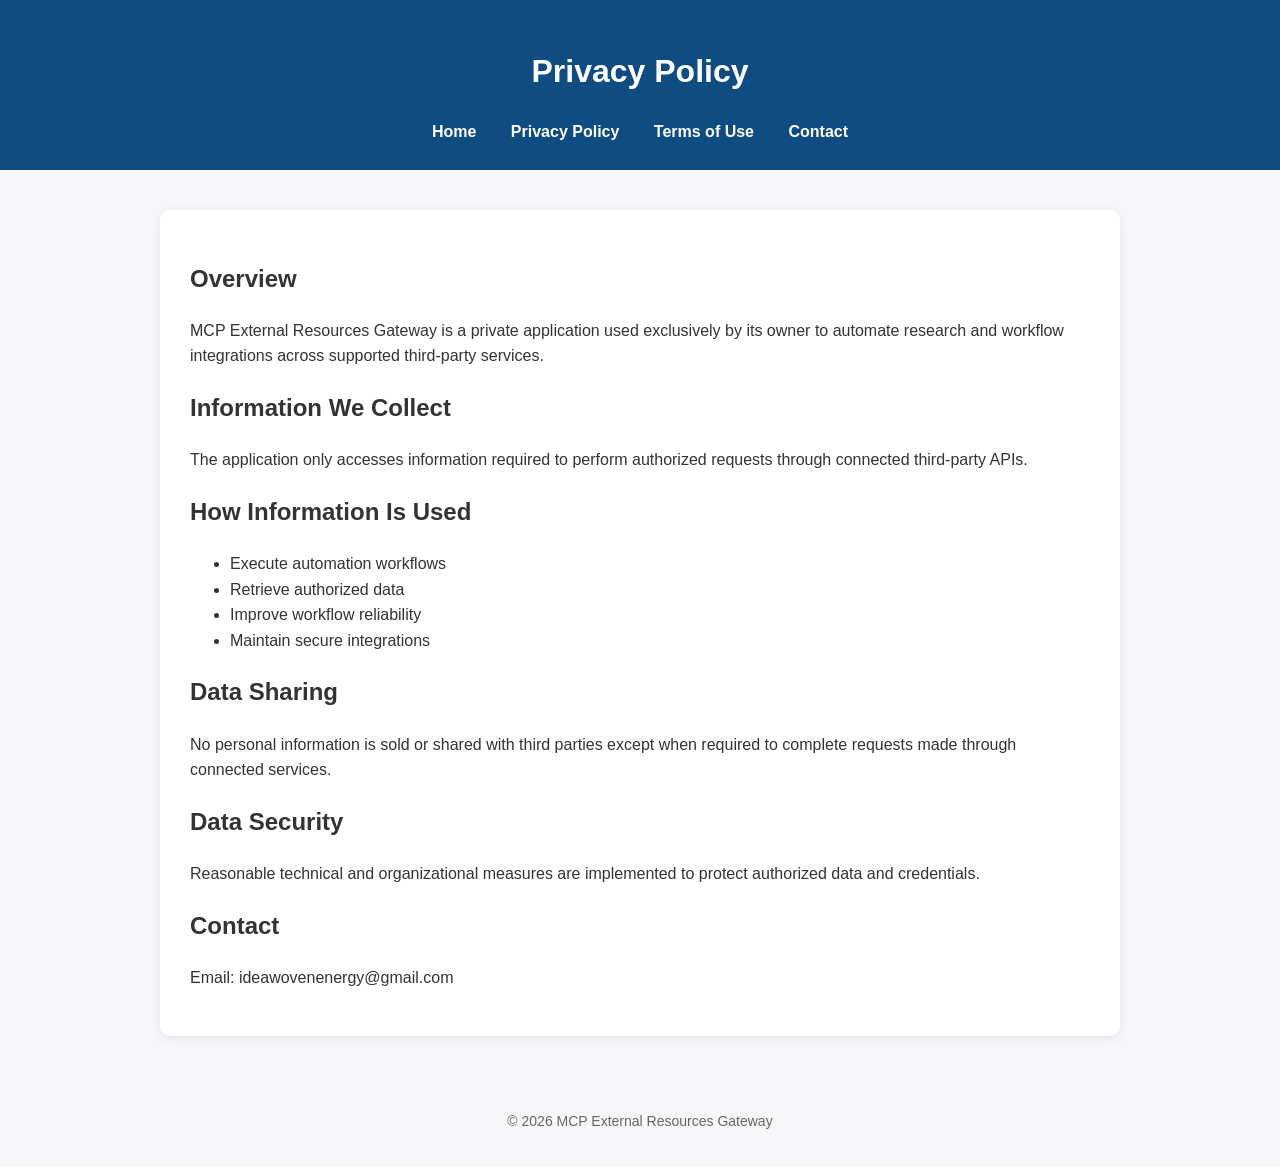
==== privacy.html @ 4384b24e "Add privacy policy page" ====
<!DOCTYPE html>
<html lang="en">
<head>
    <meta charset="UTF-8">
    <meta name="viewport" content="width=device-width, initial-scale=1.0">
    <title>Privacy Policy - MCP External Resources Gateway</title>
    <link rel="stylesheet" href="styles.css">
</head>

<body>

<header>

<h1>Privacy Policy</h1>

<nav>
<a href="index.html">Home</a>
<a href="privacy.html">Privacy Policy</a>
<a href="terms.html">Terms of Use</a>
<a href="contact.html">Contact</a>
</nav>

</header>

<main>

<h2>Overview</h2>

<p>
MCP External Resources Gateway is a private application used exclusively by its owner
to automate research and workflow integrations across supported third-party services.
</p>

<h2>Information We Collect</h2>

<p>
The application only accesses information required to perform authorized requests
through connected third-party APIs.
</p>

<h2>How Information Is Used</h2>

<ul>
<li>Execute automation workflows</li>
<li>Retrieve authorized data</li>
<li>Improve workflow reliability</li>
<li>Maintain secure integrations</li>
</ul>

<h2>Data Sharing</h2>

<p>
No personal information is sold or shared with third parties except when required
to complete requests made through connected services.
</p>

<h2>Data Security</h2>

<p>
Reasonable technical and organizational measures are implemented to protect
authorized data and credentials.
</p>

<h2>Contact</h2>

<p>
Email: ideawovenenergy@gmail.com
</p>

</main>

<footer>

<p>
© 2026 MCP External Resources Gateway
</p>

</footer>

</body>
</html>
---- styles.css ----
body {
    font-family: Arial, Helvetica, sans-serif;
    margin: 0;
    background: #f5f7fa;
    color: #333;
    line-height: 1.6;
}

header {
    background: #0f4c81;
    color: white;
    padding: 25px;
    text-align: center;
}

nav {
    margin-top: 15px;
}

nav a {
    color: white;
    text-decoration: none;
    margin: 0 15px;
    font-weight: bold;
}

nav a:hover {
    text-decoration: underline;
}

main {
    max-width: 900px;
    margin: 40px auto;
    background: white;
    padding: 30px;
    border-radius: 10px;
    box-shadow: 0 2px 10px rgba(0,0,0,0.08);
}

footer {
    text-align: center;
    padding: 20px;
    color: #666;
    font-size: 14px;
}
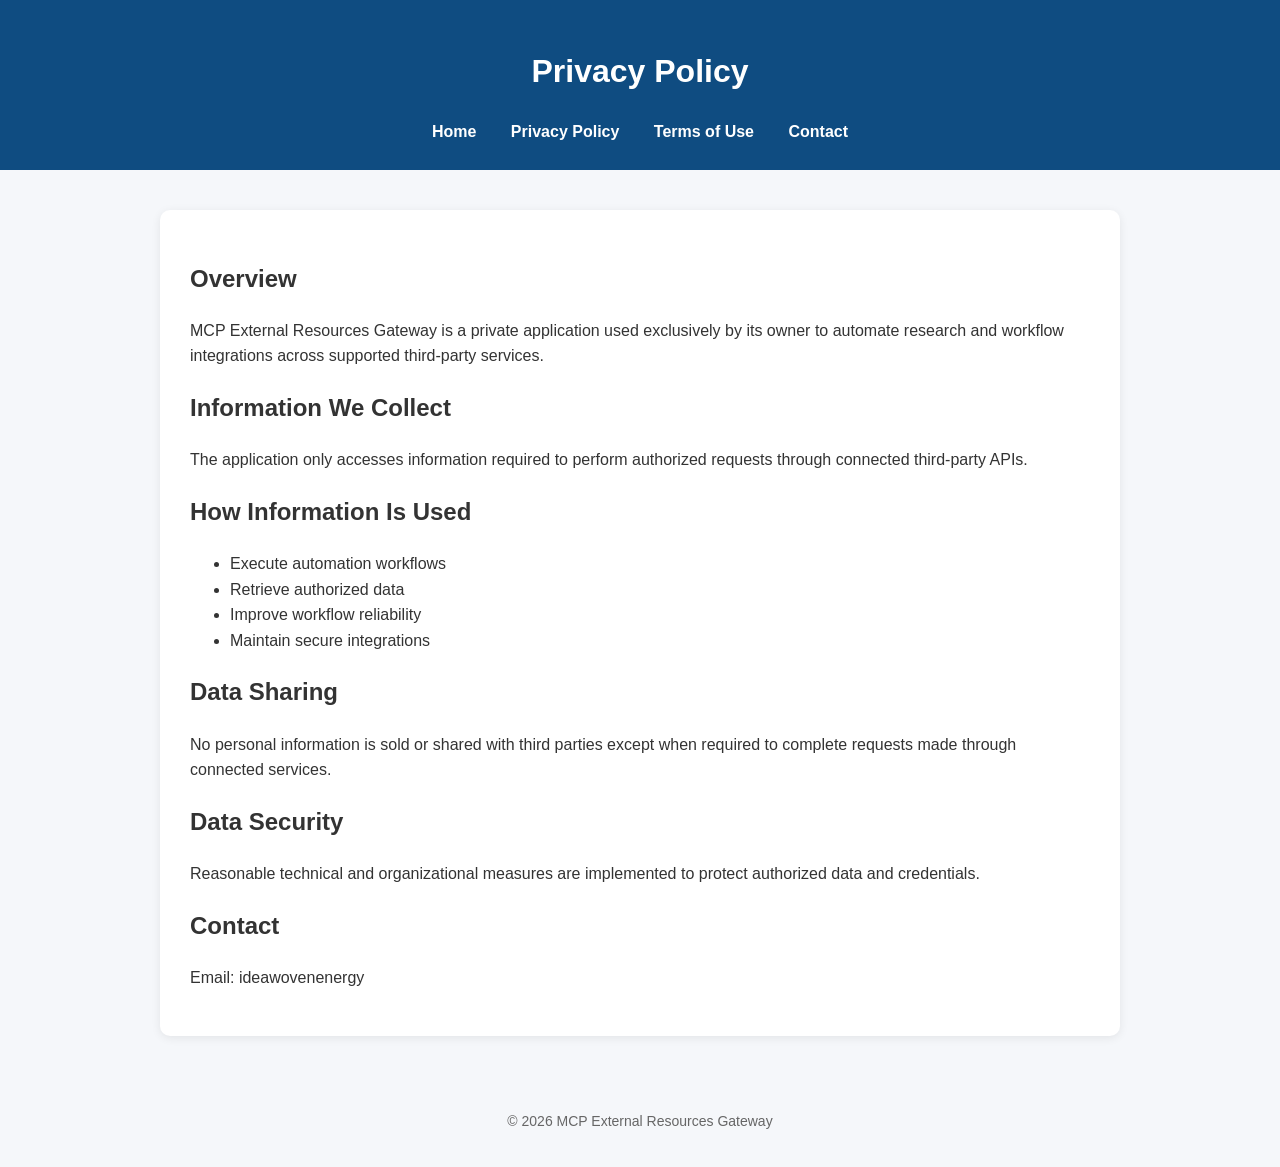
==== commit 3dd120a6: "Remove domain from email address in privacy.html" ====
--- a/privacy.html
+++ b/privacy.html
@@ -64,7 +64,7 @@
 <h2>Contact</h2>
 
 <p>
-Email: ideawovenenergy@gmail.com
+Email: ideawovenenergy
 </p>
 
 </main>
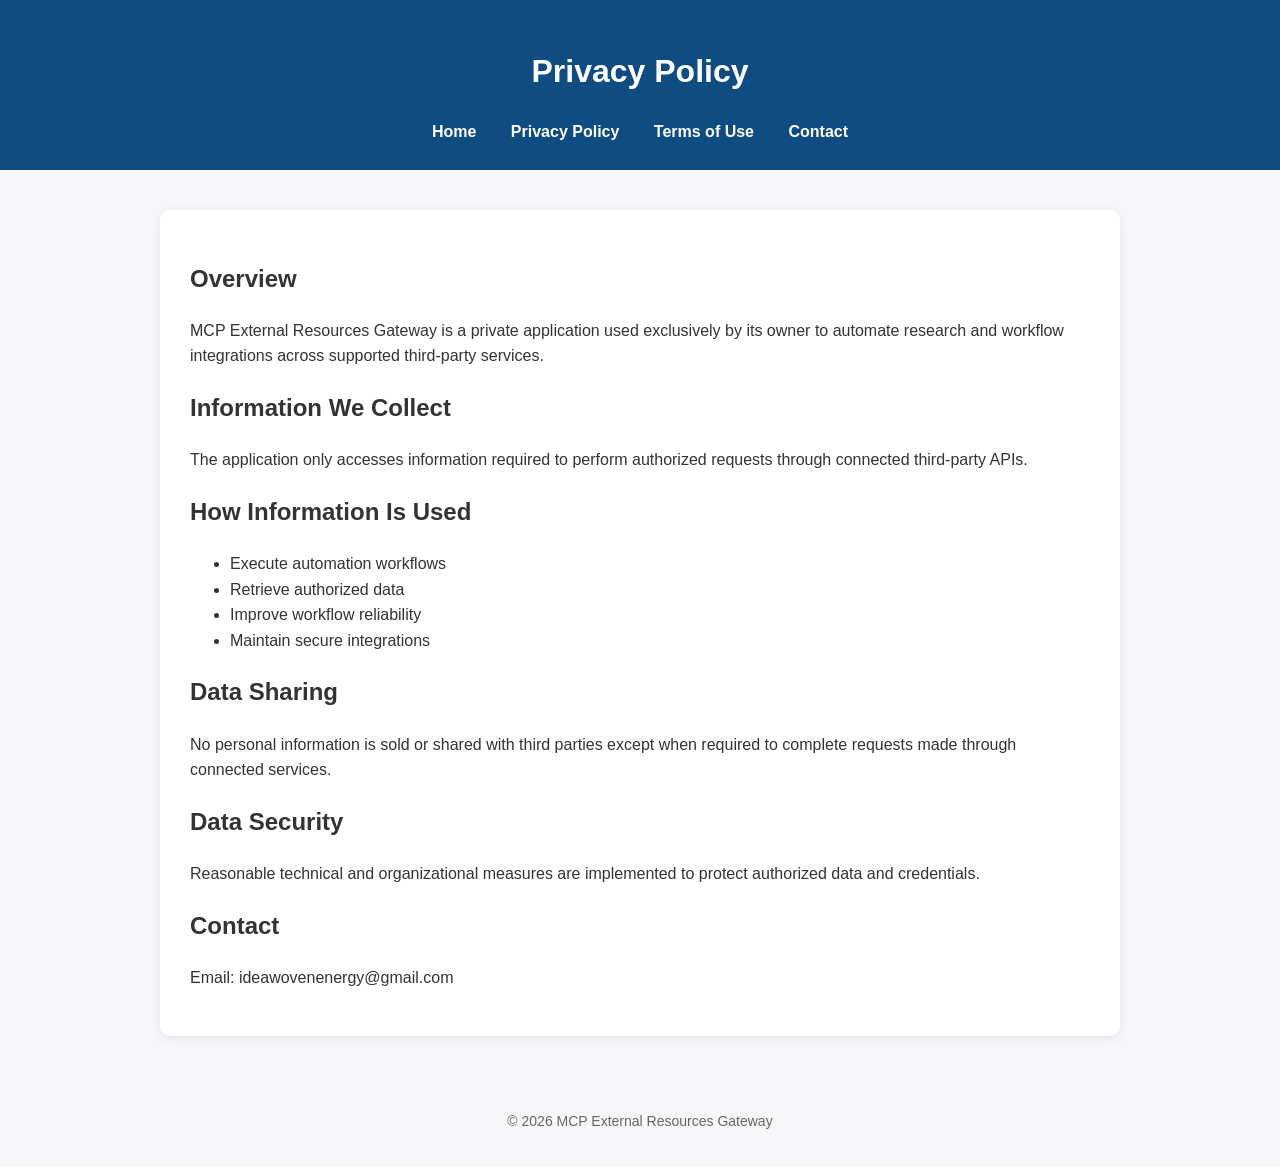
==== commit ada91cfb: "Update email address in privacy.html" ====
--- a/privacy.html
+++ b/privacy.html
@@ -64,7 +64,7 @@
 <h2>Contact</h2>
 
 <p>
-Email: ideawovenenergy
+Email: ideawovenenergy@gmail.com
 </p>
 
 </main>
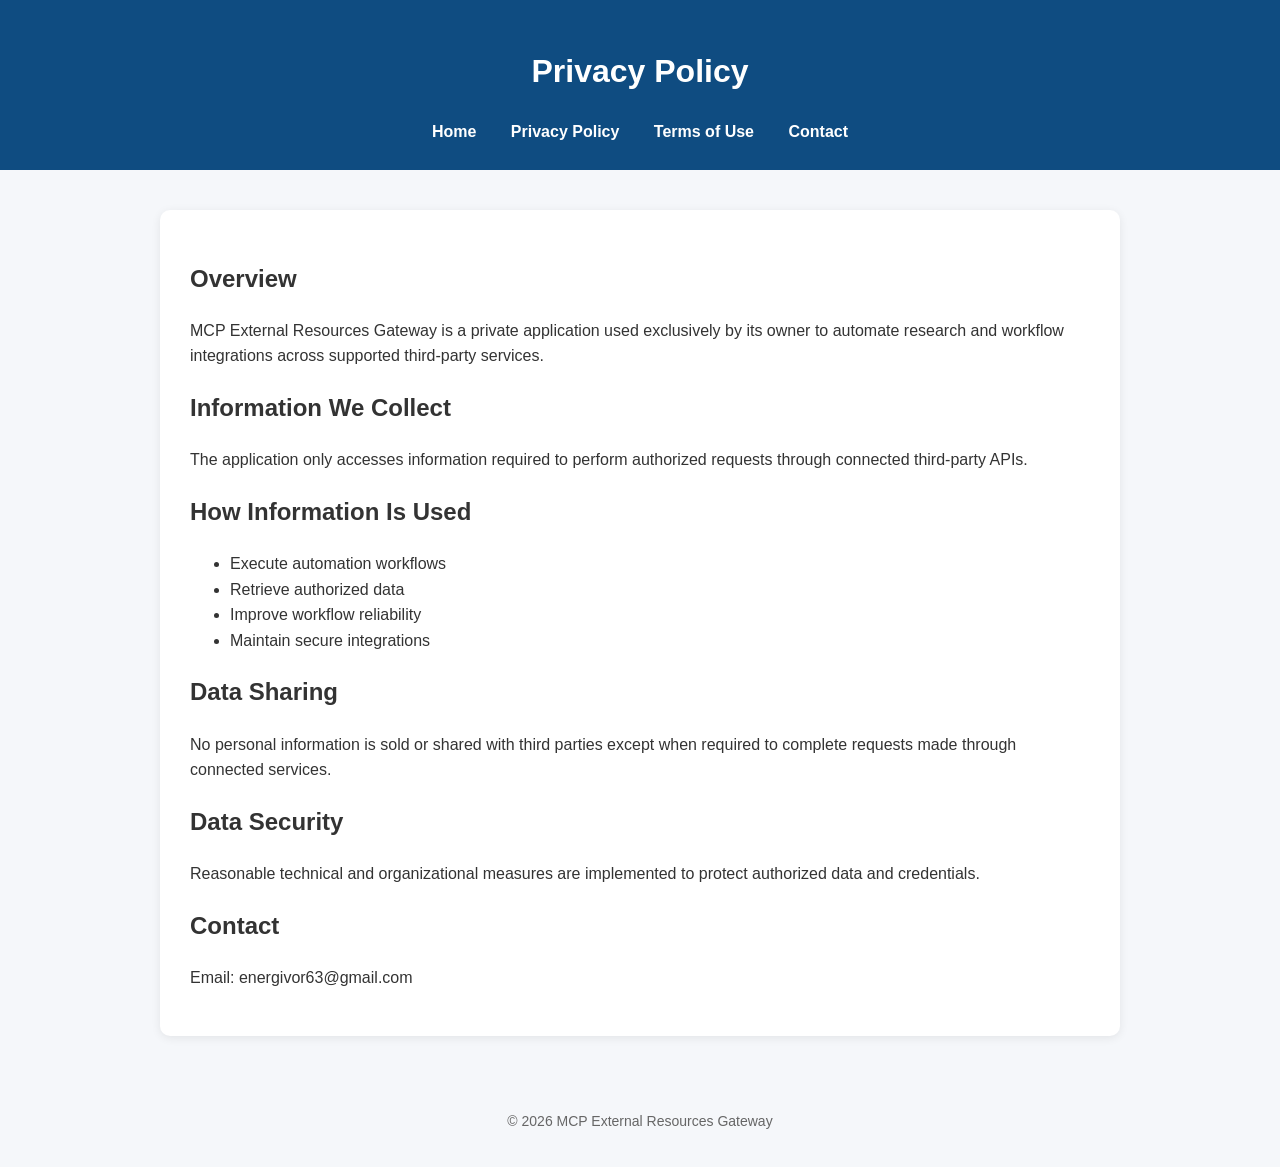
==== commit 78ffdae5: "Update contact email in privacy.html" ====
--- a/privacy.html
+++ b/privacy.html
@@ -64,7 +64,7 @@
 <h2>Contact</h2>
 
 <p>
-Email: ideawovenenergy@gmail.com
+Email: energivor63@gmail.com
 </p>
 
 </main>
